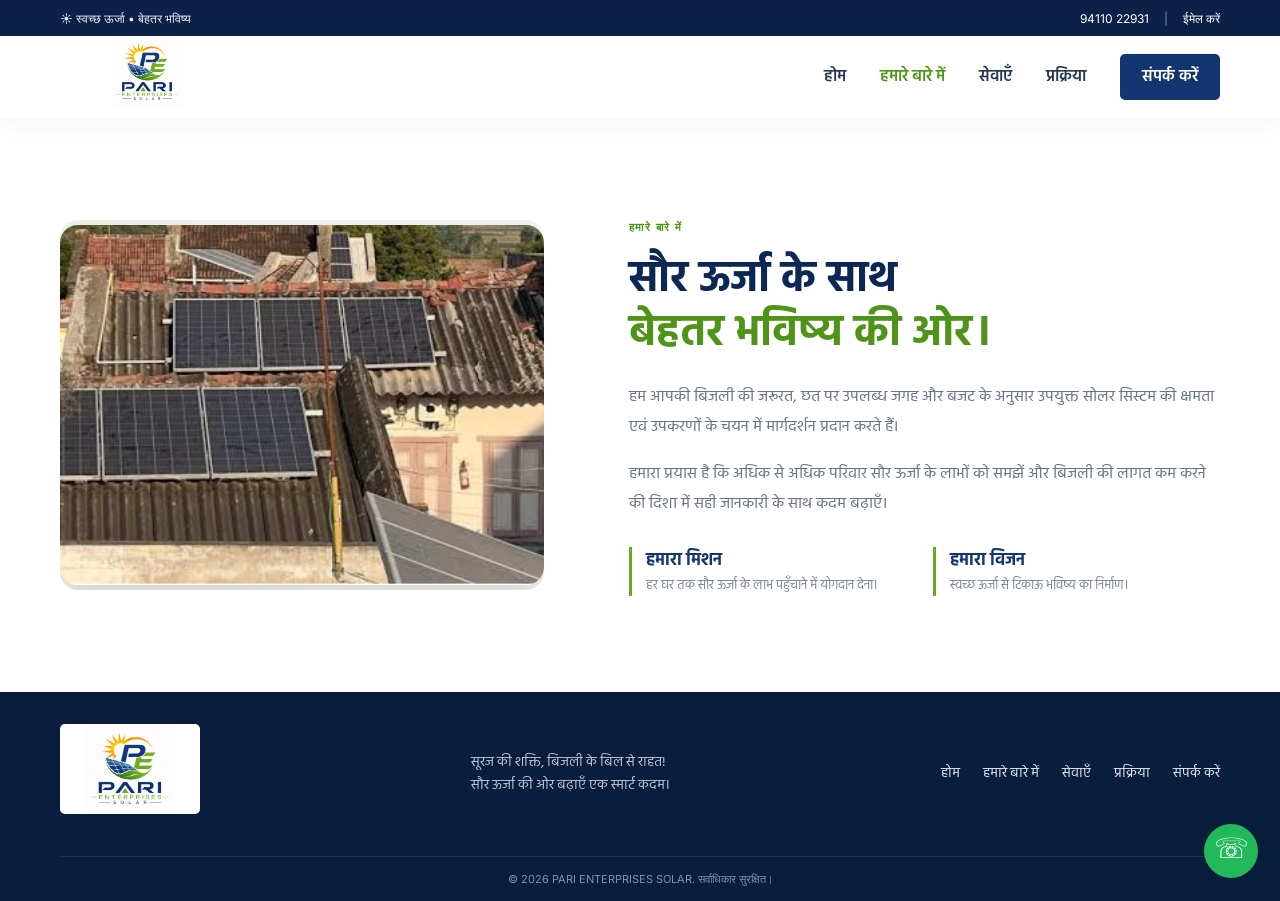
==== about.html @ 4932daa4 "Add files via upload" ====
<!doctype html>
<html lang="hi">
<head>
<meta charset="utf-8"><meta name="viewport" content="width=device-width, initial-scale=1">
<meta name="theme-color" content="#12366f">
<meta name="description" content="PARI ENTERPRISES SOLAR, Agra — रूफटॉप सोलर, ऑन-ग्रिड सिस्टम और सोलर इंस्टॉलेशन संबंधी जानकारी।">
<title>हमारे बारे में | PARI ENTERPRISES SOLAR</title>
<link rel="preconnect" href="https://fonts.googleapis.com"><link rel="preconnect" href="https://fonts.gstatic.com" crossorigin>
<link href="https://fonts.googleapis.com/css2?family=Hind:wght@400;500;600;700&family=Inter:wght@400;500;600;700;800&display=swap" rel="stylesheet">
<link rel="stylesheet" href="style.css">
</head><body>
<div class="topbar">
<div class="wrap topbar-inner">
<span>☀️ स्वच्छ ऊर्जा • बेहतर भविष्य</span>
<div>
<a href="tel:9411022931">94110 22931</a>
<span class="top-sep">|</span>
<a href="mailto:parienterprises2411@gmail.com">ईमेल करें</a>
</div>
</div>
</div>
<header class="site-header">
<div class="wrap nav-wrap">
<a aria-label="PARI ENTERPRISES SOLAR Home" class="brand" href="index.html">
<img alt="PARI ENTERPRISES SOLAR logo" src="pari%20enterprises.png"/>
</a>
<button aria-expanded="false" aria-label="मेन्यू खोलें" class="menu-toggle">☰</button>
<nav class="nav" id="nav"><a href="index.html">होम</a><a aria-current="page" class="active" href="about.html">हमारे बारे में</a><a href="services.html">सेवाएँ</a><a href="process.html">प्रक्रिया</a><a class="nav-cta" href="contact.html">संपर्क करें</a></nav>
</div>
</header>
<main><section class="section about" id="about">
<div class="wrap about-grid">
<!-- Generated Illustration Replaced with solar2.jpg -->
<div class="about-art">
<img alt="Solar Rooftop Installation" class="about-photo" src="solar2.jpg"/>
</div>
<div class="section-copy">
<span class="eyebrow">हमारे बारे में</span>
<h2>
            सौर ऊर्जा के साथ<br/>
<em>बेहतर भविष्य की ओर।</em>
</h2>
<p>
            हम आपकी बिजली की जरूरत, छत पर उपलब्ध जगह और बजट
            के अनुसार उपयुक्त सोलर सिस्टम की क्षमता एवं उपकरणों
            के चयन में मार्गदर्शन प्रदान करते हैं।
          </p>
<p>
            हमारा प्रयास है कि अधिक से अधिक परिवार सौर ऊर्जा के
            लाभों को समझें और बिजली की लागत कम करने की दिशा में
            सही जानकारी के साथ कदम बढ़ाएँ।
          </p>
<div class="mission-row">
<div>
<b>हमारा मिशन</b>
<span>हर घर तक सौर ऊर्जा के लाभ पहुँचाने में योगदान देना।</span>
</div>
<div>
<b>हमारा विजन</b>
<span>स्वच्छ ऊर्जा से टिकाऊ भविष्य का निर्माण।</span>
</div>
</div>
</div>
</div>
</section></main>
<footer class="footer">
<div class="wrap footer-main">
<a class="footer-brand" href="index.html">
<img alt="PARI ENTERPRISES SOLAR logo" src="pari%20enterprises.png"/>
</a>
<p>
        सूरज की शक्ति, बिजली के बिल से राहत!<br/>
        सौर ऊर्जा की ओर बढ़ाएँ एक स्मार्ट कदम।
      </p>
<div class="footer-links"><a href="index.html">होम</a><a href="about.html">हमारे बारे में</a><a href="services.html">सेवाएँ</a><a href="process.html">प्रक्रिया</a><a href="contact.html">संपर्क करें</a></div>
</div>
<div class="wrap copyright">
      © <span id="year"></span> PARI ENTERPRISES SOLAR. सर्वाधिकार सुरक्षित।
    </div>
</footer>
<a aria-label="WhatsApp पर संपर्क करें" class="whatsapp-float" href="https://wa.me/919411022931" rel="noopener" target="_blank">
    ☏
  </a>
<script src="script.js"></script>
</body></html>
---- style.css ----
*{box-sizing:border-box} :root{--blue:#12366f;--blue2:#0b2855;--green:#69a91f;--green2:#4f9418;--yellow:#f5ad16;--ink:#182338;--muted:#687487;--pale:#f5f8f3}html{scroll-behavior:smooth;scroll-padding-top:88px}body{margin:0;color:var(--ink);font-family:'Hind',sans-serif;line-height:1.65}a{text-decoration:none;color:inherit}.wrap{width:min(1160px,calc(100% - 44px));margin:auto}.topbar{background:#0b2148;color:#e8eef8;font:12px Inter,sans-serif}.topbar-inner{height:36px;display:flex;align-items:center;justify-content:space-between}.topbar a{color:white}.top-sep{margin:0 12px;color:#8090a8}.site-header{height:82px;background:#fff;position:sticky;top:0;z-index:20;box-shadow:0 5px 22px #0b28550d}.nav-wrap{height:100%;display:flex;align-items:center;justify-content:space-between}.brand img{width:174px;height:72px;object-fit:contain}.nav{display:flex;align-items:center;gap:34px;font-weight:600;color:#26364d}.nav a:hover{color:var(--green2)}.nav .nav-cta{background:var(--blue);color:#fff;padding:10px 22px;border-radius:5px}.nav .nav-cta:hover{background:var(--green2);color:white}.menu-toggle{display:none;border:0;background:none;font-size:27px;color:var(--blue)}.hero{position:relative;overflow:hidden;background:linear-gradient(115deg,#f7faf4 0%,#fff 58%,#f0f6e9 100%);padding:78px 0 86px}.hero:before{content:"";position:absolute;width:500px;height:500px;border:1px solid #dfe9d5;border-radius:50%;right:-160px;top:-220px}.hero-grid{display:grid;grid-template-columns:1.04fr .96fr;align-items:center;gap:50px;position:relative}.eyebrow{display:inline-flex;align-items:center;gap:9px;color:var(--green2);font:700 11px Inter,sans-serif;letter-spacing:1.5px;text-transform:uppercase}.eyebrow i{width:25px;height:2px;background:var(--yellow)}h1,h2,h3,p{margin-top:0}h1{font-size:clamp(40px,5vw,62px);line-height:1.18;letter-spacing:-1.5px;color:var(--blue2);margin:20px 0}.hero h1 em,.section-copy h2 em,.section-heading h2 em,.scheme h2 em,.contact h2 em{font-style:normal;color:var(--green2)}.hero-lead{font-size:18px;color:#5e6b7c;max-width:570px;line-height:1.9}.hero-actions{display:flex;gap:13px;flex-wrap:wrap;margin:30px 0 23px}.btn{display:inline-flex;align-items:center;justify-content:center;gap:20px;padding:13px 22px;border-radius:5px;font-weight:700;transition:.2s}.btn-green{background:var(--green2);color:white;box-shadow:0 9px 22px #4f94182b}.btn-green:hover{background:#3f7c10;transform:translateY(-2px)}.btn-outline{border:1px solid #cbd5c4;color:var(--blue)}.btn-outline:hover{border-color:var(--green);color:var(--green2)}.hero-note{display:flex;align-items:center;gap:10px;color:#74806f;font-size:14px}.sun-icon{color:var(--yellow);font-size:24px}.hero-visual{height:390px;position:relative;display:flex;align-items:center;justify-content:center}.sun-disc{position:absolute;width:245px;height:245px;border-radius:50%;background:linear-gradient(135deg,#ffe9a2,#f7b72d);right:50px;top:5px;opacity:.85;box-shadow:0 0 0 24px #f5bd3020,0 0 0 52px #f5bd3010}.solar-house{position:relative;width:390px;height:245px;margin-top:95px;filter:drop-shadow(0 22px 18px #203b1e20)}.roof{position:absolute;left:0;top:0;width:100%;height:125px;background:var(--blue);clip-path:polygon(50% 0,100% 55%,94% 69%,50% 25%,6% 69%,0 55%)}.roof-panels{position:absolute;left:67px;top:42px;width:255px;height:85px;transform:skewY(23deg) rotate(-1deg);background:repeating-linear-gradient(90deg,transparent 0 61px,#d6e4f2 62px 64px),repeating-linear-gradient(0deg,#214c88 0 26px,#d6e4f2 27px 29px);border:3px solid #d9e7f4;z-index:2}.house-body{position:absolute;left:50px;right:50px;top:100px;height:145px;background:#fff;border:5px solid #e1e8ed;border-top:0}.window{position:absolute;left:45px;top:32px;width:72px;height:66px;border:7px solid #dbe8ef;background:#9ac6dc}.door{position:absolute;right:48px;bottom:0;width:54px;height:104px;background:#b9d78e;border:5px solid #e0ebd5}.floating-card{position:absolute;right:0;bottom:20px;display:flex;gap:13px;align-items:center;background:white;padding:15px 20px;border-radius:9px;box-shadow:0 12px 35px #102c4b1c}.floating-card>b{font-size:30px;color:var(--yellow)}.floating-card strong,.floating-card small{display:block}.floating-card strong{color:var(--blue)}.floating-card small{color:#84909b;font-size:12px}.visual-caption{position:absolute;bottom:-10px;left:10px;font:700 9px Inter,sans-serif;letter-spacing:2px;color:#9aa58f}.quick-strip{background:var(--blue);color:white}.quick-grid{display:grid;grid-template-columns:repeat(3,1fr);padding:23px 0}.quick-grid>div{display:flex;align-items:center;gap:15px;padding:0 28px;border-right:1px solid #ffffff26}.quick-grid>div:first-child{padding-left:0}.quick-grid>div:last-child{border:0}.quick-icon{font-size:28px;color:#a8d76d}.quick-grid b,.quick-grid small{display:block}.quick-grid b{font:600 13px Inter,sans-serif}.quick-grid small{font-size:13px;color:#d0d9e8}.section{padding:96px 0}.about-grid{display:grid;grid-template-columns:.9fr 1.1fr;gap:85px;align-items:center}.about-art{height:370px;background:linear-gradient(145deg,#edf5e7,#f8faf5);border-radius:12px;position:relative;display:grid;place-items:center;overflow:hidden}.about-circle{width:245px;height:245px;border-radius:50%;background:linear-gradient(145deg,#f8bd2e,#f5a900);display:flex;flex-direction:column;align-items:center;justify-content:center;color:white;box-shadow:0 0 0 22px #f5bd3026,0 0 0 46px #f5bd3017}.about-circle span{font-size:70px;line-height:1}.about-circle b{font:800 20px Inter,sans-serif;letter-spacing:3px;text-align:center}.about-panel{position:absolute;bottom:30px;background:white;padding:12px 25px;box-shadow:0 8px 25px #193e2917;text-align:center;border-radius:5px}.about-panel strong{font:800 26px Inter,sans-serif;color:var(--blue);display:block;letter-spacing:5px}.about-panel span{font:700 9px Inter,sans-serif;letter-spacing:3px;color:var(--green2)}.leaf{position:absolute;width:80px;height:35px;background:#75b83b;border-radius:100% 0 100% 0;opacity:.65}.leaf-one{left:28px;top:35px;transform:rotate(25deg)}.leaf-two{right:28px;bottom:45px;transform:rotate(205deg)}.section-copy h2,.section-heading h2,.scheme h2,.contact h2{font-size:clamp(32px,4vw,43px);line-height:1.25;color:var(--blue2);margin:14px 0 20px}.section-copy p{color:var(--muted);font-size:16px;line-height:1.9}.mission-row{display:grid;grid-template-columns:1fr 1fr;gap:18px;margin-top:28px}.mission-row div{border-left:3px solid var(--green);padding-left:14px}.mission-row b,.mission-row span{display:block}.mission-row b{color:var(--blue);font-size:17px}.mission-row span{color:#7b8794;font-size:13px;line-height:1.6}.services{background:#f6f8f4}.section-heading.center{text-align:center;max-width:700px;margin:0 auto 46px}.section-heading p{color:var(--muted);font-size:16px}.service-grid{display:grid;grid-template-columns:repeat(3,1fr);gap:20px}.service-card{background:white;padding:29px 27px 25px;border:1px solid #edf0e9;border-radius:8px;transition:.25s;min-height:245px}.service-card:hover{transform:translateY(-5px);box-shadow:0 16px 35px #17345a10;border-color:#d8e8cc}.service-icon{width:49px;height:49px;border-radius:12px;background:#eef6e7;display:grid;place-items:center;color:var(--green2);font-size:25px;margin-bottom:17px}.service-card h3{font:700 17px Inter,sans-serif;color:var(--blue);margin-bottom:11px}.service-card p{color:#758092;font-size:14px;line-height:1.8;min-height:75px}.service-card>a{font-weight:700;color:var(--green2);font-size:14px}.service-card>a span{margin-left:8px}.scheme{background:linear-gradient(105deg,#102e63,#17447b);color:white;padding:65px 0;position:relative;overflow:hidden}.scheme:after{content:"☀";position:absolute;right:8%;top:-95px;font-size:300px;color:#ffffff08}.scheme-inner{display:flex;align-items:center;justify-content:space-between;gap:35px;position:relative;z-index:1}.eyebrow.light{color:#b6df82}.scheme h2,.contact h2{color:white;margin:12px 0}.scheme h2 em,.contact h2 em{color:#a8d96a}.scheme p,.contact-copy>p{color:#d3deec;max-width:650px;margin-bottom:0}.btn-white{background:white;color:var(--blue);white-space:nowrap}.btn-white:hover{background:#eaf4df}.steps{display:grid;grid-template-columns:repeat(4,1fr);gap:25px}.step{position:relative;padding:26px 20px;background:#f7f9f5;border-radius:8px}.step>b{position:absolute;right:17px;top:8px;font:800 30px Inter,sans-serif;color:#e1ead8}.step-icon{display:grid;place-items:center;width:50px;height:50px;background:#e8f2df;color:var(--green2);border-radius:50%;font-size:23px;margin-bottom:18px}.step h3{color:var(--blue);font-size:18px;margin-bottom:7px}.step p{color:#788494;font-size:14px;margin:0}.contact{background:#102b59;padding:85px 0}.contact-grid{display:grid;grid-template-columns:1fr .85fr;gap:90px;align-items:center}.contact-lines{display:grid;gap:17px;margin-top:30px}.contact-lines>a{display:flex;align-items:center;gap:15px;color:white}.contact-lines>a>span{width:43px;height:43px;border-radius:50%;background:#ffffff16;color:#b8e17e;display:grid;place-items:center;font-size:20px}.contact-lines small,.contact-lines b{display:block}.contact-lines small{color:#aebdd2;font-size:12px}.contact-lines b{font:600 15px Inter,sans-serif}.contact-card{background:white;border-radius:10px;padding:34px;color:var(--ink);box-shadow:0 20px 55px #071a3b50}.contact-card h3{font-size:24px;color:var(--blue);margin-bottom:5px}.contact-card>p{color:#788494;font-size:14px}.full{width:100%;margin:13px 0 23px}.address{display:flex;gap:13px;padding-top:20px;border-top:1px solid #e8edf0}.address>span{font-size:24px;color:var(--green2)}.address b{color:var(--blue);font-size:14px}.address p{font-size:14px;color:#6d798a;margin:4px 0 0;line-height:1.65}.contact-email{font-size:13px;color:#6d798a;margin-top:15px}.footer{background:#091d3c;color:#dce5f1}.footer-main{display:flex;align-items:center;justify-content:space-between;padding:32px 0;gap:30px}.footer-brand img{width:140px;height:90px;object-fit:contain;background:white;border-radius:5px}.footer-main p{font-size:14px;color:#b8c5d6;margin:0}.footer-links{display:flex;gap:23px;font-size:14px}.footer-links a:hover{color:#a8d96a}.copyright{border-top:1px solid #ffffff18;padding:15px 0;text-align:center;font:11px Inter,sans-serif;color:#8292a9}.whatsapp-float{position:fixed;right:22px;bottom:22px;width:54px;height:54px;border-radius:50%;background:#22b95b;color:white;display:grid;place-items:center;font-size:28px;box-shadow:0 7px 20px #061b3c40;z-index:30}
@media(max-width:850px){.nav{gap:17px}.hero-grid{gap:20px}.hero-visual{transform:scale(.88)}.about-grid{gap:40px}.contact-grid{gap:40px}.quick-grid>div{padding:0 13px}.steps{gap:12px}.step{padding:22px 15px}}
@media(max-width:680px){.wrap{width:min(100% - 34px,520px)}.topbar-inner{font-size:10px}.site-header{height:72px}.brand img{width:145px;height:65px}.menu-toggle{display:block}.nav{display:none;position:absolute;top:72px;left:0;right:0;background:white;padding:15px 22px 22px;box-shadow:0 12px 20px #0b28551a;flex-direction:column;align-items:stretch;gap:0}.nav.open{display:flex}.nav a{padding:11px 5px;border-bottom:1px solid #f0f2ed}.nav .nav-cta{text-align:center;margin-top:10px}.hero{padding:56px 0 65px}.hero-grid{grid-template-columns:1fr;gap:5px}.hero-copy{text-align:center}.hero-copy .eyebrow{justify-content:center}.hero-lead{font-size:16px}.hero-actions{justify-content:center}.hero-note{justify-content:center}.hero-visual{height:310px;transform:scale(.88);transform-origin:top center;margin-bottom:-30px}.quick-grid{grid-template-columns:1fr;gap:15px;padding:20px 0}.quick-grid>div,.quick-grid>div:first-child{padding:0;border:0}.section{padding:68px 0}.about-grid,.contact-grid{grid-template-columns:1fr;gap:38px}.about-art{height:300px}.about-circle{width:195px;height:195px}.about-circle span{font-size:55px}.about-panel{bottom:19px}.mission-row{gap:12px}.service-grid{grid-template-columns:1fr;gap:14px}.service-card{min-height:auto}.service-card p{min-height:0}.section-heading.center{margin-bottom:30px}.scheme{padding:50px 0}.scheme-inner{display:block}.scheme .btn{margin-top:25px}.steps{grid-template-columns:1fr 1fr}.contact{padding:65px 0}.contact-card{padding:25px 21px}.footer-main{flex-direction:column;text-align:center}.footer-links{flex-wrap:wrap;justify-content:center;gap:15px}.copyright{font-size:10px}}
@media(max-width:390px){.hero h1{font-size:37px}.hero-visual{transform:scale(.76);margin-left:-30px;margin-right:-30px}.steps{grid-template-columns:1fr}.mission-row{grid-template-columns:1fr}.topbar-inner>span{display:none}.topbar-inner{justify-content:center}}
.hero-photo {
    width: 100%;
    height: 100%;
    object-fit: cover;
    border-radius: 15px;
    box-shadow: 0 15px 35px rgba(0,0,0,0.15);
}
/* Multi-page navigation and image sizing */
.nav a.active:not(.nav-cta){color:var(--green2)}
.nav .nav-cta.active{background:var(--green2)}
.hero-visual{display:block;width:100%;height:390px;min-width:0}
.hero-photo{display:block;width:100%;height:100%;object-fit:cover;border-radius:15px;box-shadow:0 15px 35px rgba(0,0,0,.15)}
.about-art{position:relative;width:100%;min-height:360px;overflow:hidden;border-radius:18px}
.about-photo{display:block;width:100%;height:360px;object-fit:cover;border-radius:18px;box-shadow:0 15px 35px rgba(0,0,0,.15)}
@media(max-width:850px){.hero-visual{height:320px}.about-photo{height:320px}}
@media(max-width:680px){.hero-visual{height:260px;margin:15px 0 10px}.about-art{min-height:280px}.about-photo{height:280px}}
@media(max-width:390px){.hero-visual{height:220px}.about-art{min-height:240px}.about-photo{height:240px}}
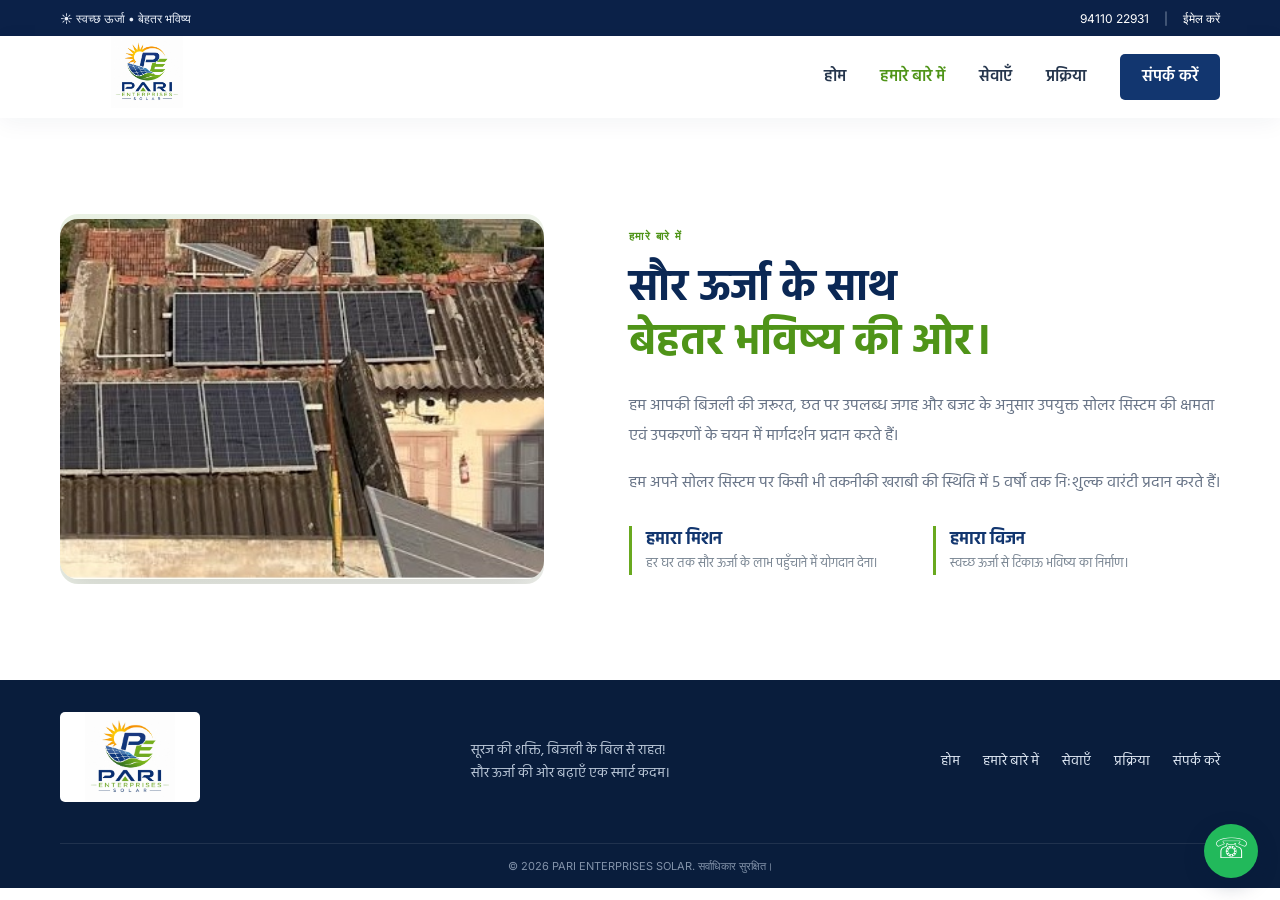
==== commit 9242c954: "Update about.html" ====
--- a/about.html
+++ b/about.html
@@ -15,7 +15,7 @@
 <div>
 <a href="tel:9411022931">94110 22931</a>
 <span class="top-sep">|</span>
-<a href="mailto:parienterprises2411@gmail.com">ईमेल करें</a>
+<a href="https://mail.google.com/mail/?view=cm&fs=1&to=parienterprises2411@gmail.com" target="_blank" rel="noopener">ईमेल करें</a>
 </div>
 </div>
 </div>
@@ -46,9 +46,7 @@
             के चयन में मार्गदर्शन प्रदान करते हैं।
           </p>
 <p>
-            हमारा प्रयास है कि अधिक से अधिक परिवार सौर ऊर्जा के
-            लाभों को समझें और बिजली की लागत कम करने की दिशा में
-            सही जानकारी के साथ कदम बढ़ाएँ।
+          हम अपने सोलर सिस्टम पर किसी भी तकनीकी खराबी की स्थिति में 5 वर्षों तक निःशुल्क वारंटी प्रदान करते हैं।
           </p>
 <div class="mission-row">
 <div>
@@ -82,4 +80,4 @@
     ☏
   </a>
 <script src="script.js"></script>
-</body></html>+</body></html>
